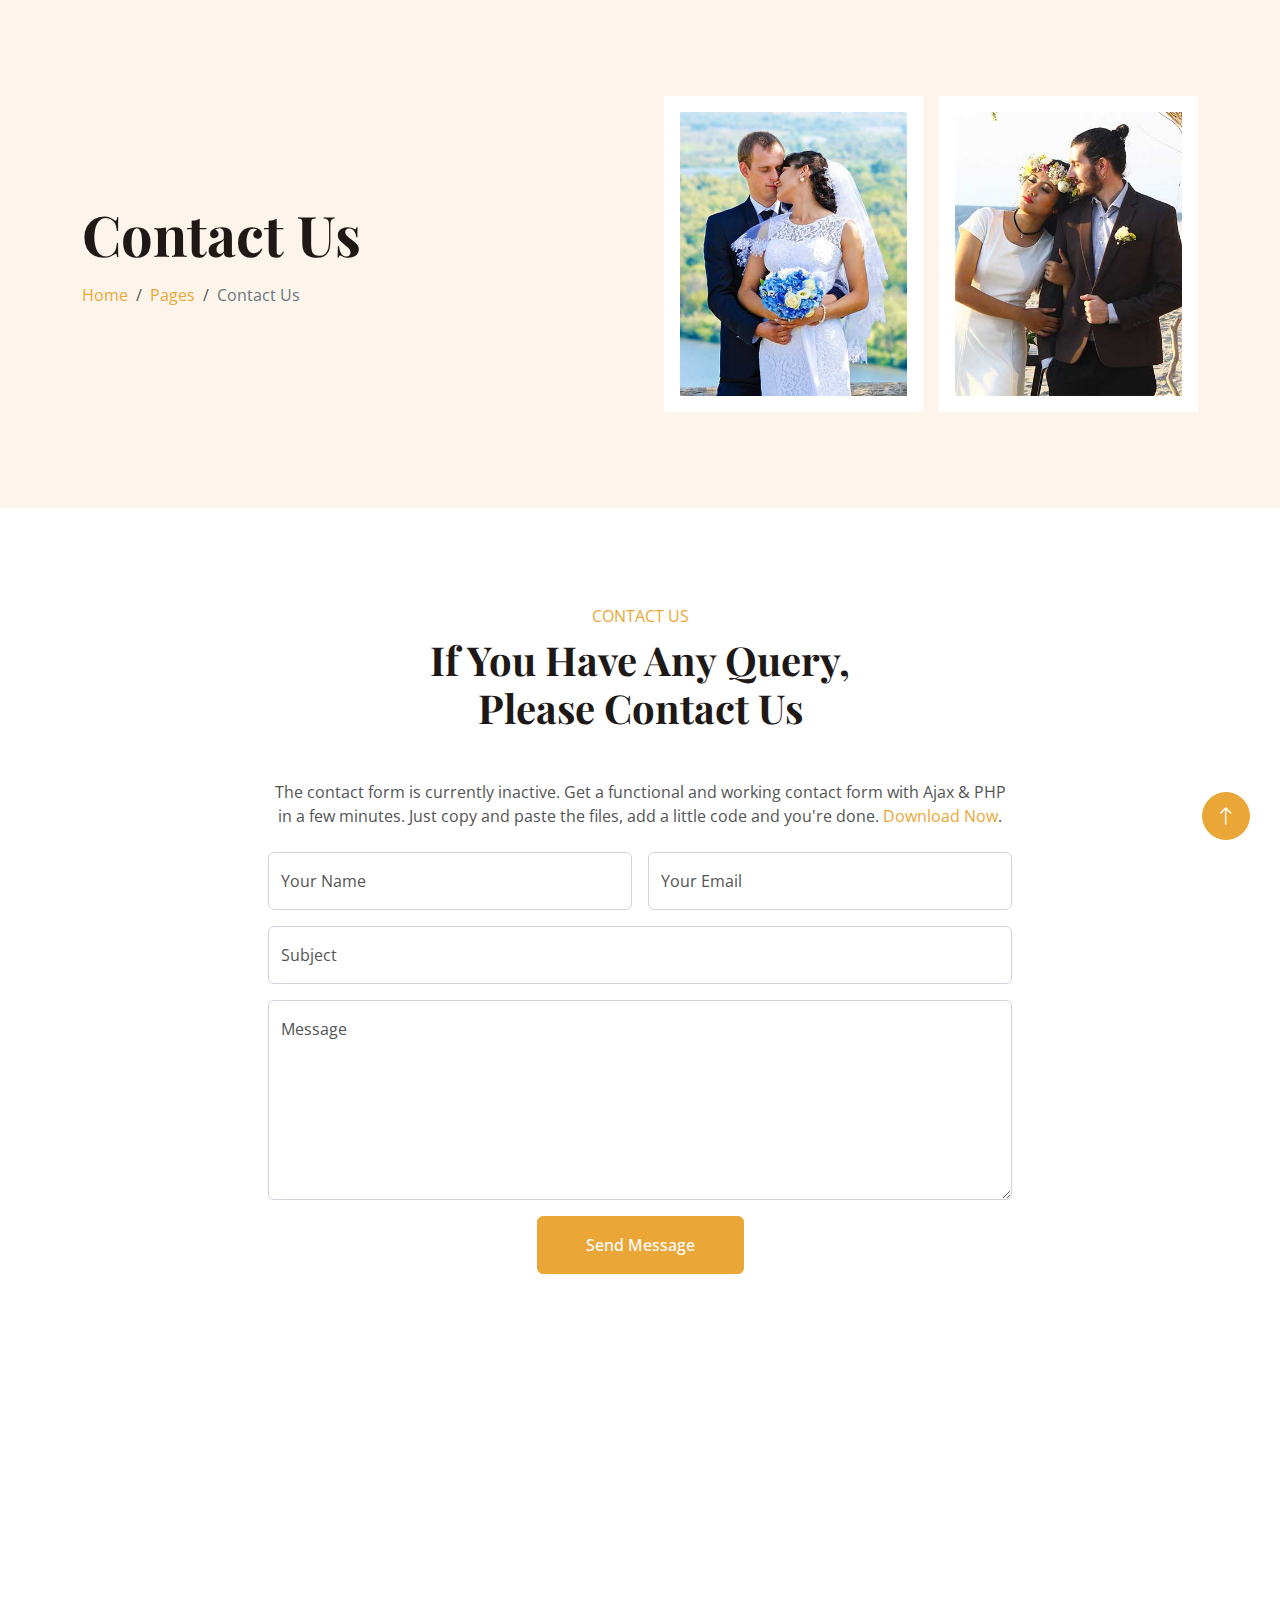
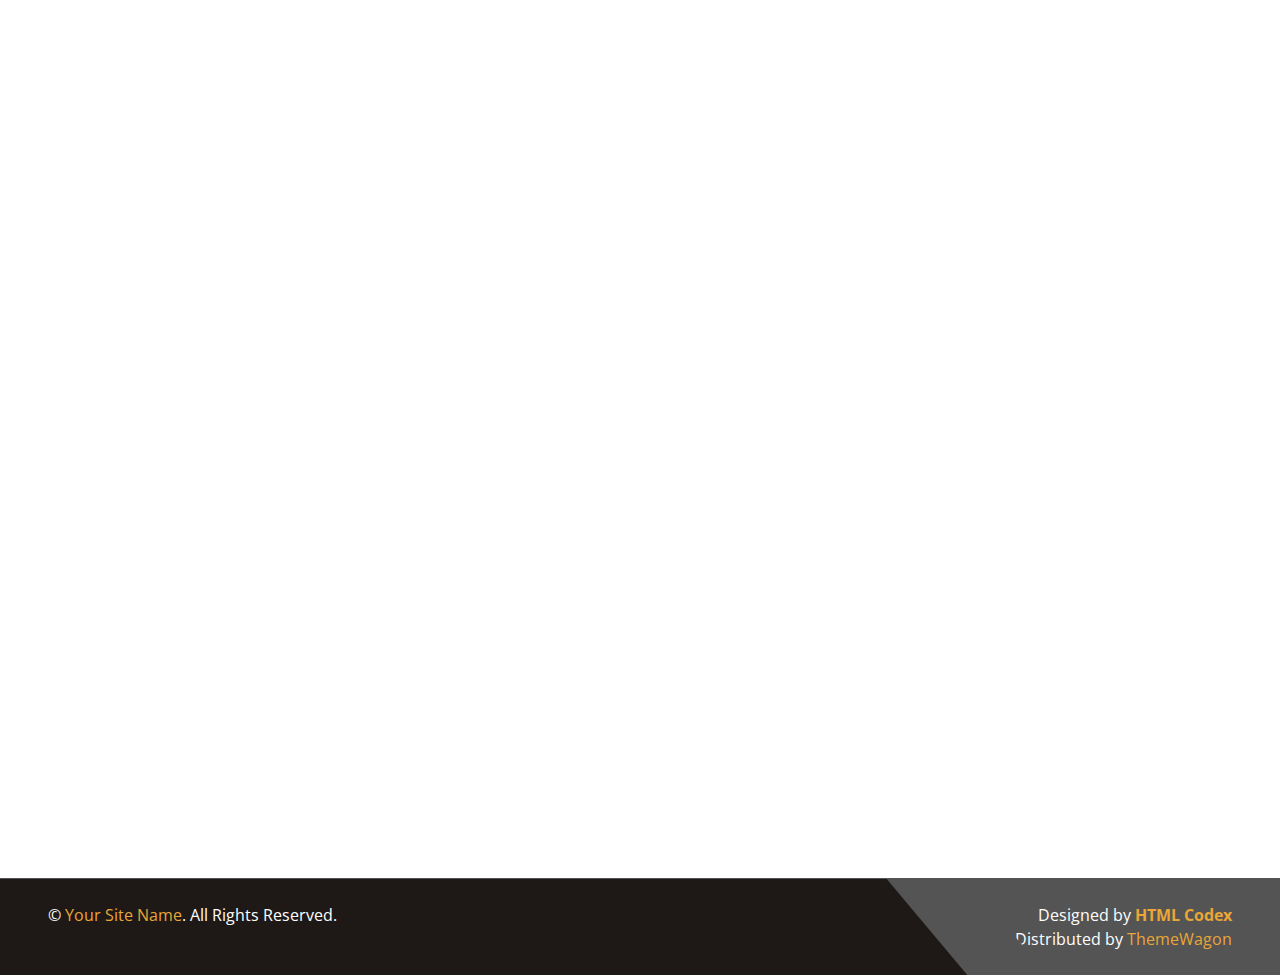
==== contact.html @ 64b4fbce "initial commit" ====
<!DOCTYPE html>
<html lang="en">

<head>
    <meta charset="utf-8">
    <title>Ocean Lens - Photo Studio Website Template</title>
    <meta content="width=device-width, initial-scale=1.0" name="viewport">
    <meta content="" name="keywords">
    <meta content="" name="description">

    <!-- Favicon -->
    <link href="img/favicon.ico" rel="icon">

    <!-- Google Web Fonts -->
    <link rel="preconnect" href="https://fonts.googleapis.com">
    <link rel="preconnect" href="https://fonts.gstatic.com" crossorigin>
    <link href="https://fonts.googleapis.com/css2?family=Open+Sans:wght@400;500;600&family=Playfair+Display:wght@500;600;700&display=swap" rel="stylesheet"> 

    <!-- Icon Font Stylesheet -->
    <link href="https://cdnjs.cloudflare.com/ajax/libs/font-awesome/5.10.0/css/all.min.css" rel="stylesheet">
    <link href="https://cdn.jsdelivr.net/npm/bootstrap-icons@1.4.1/font/bootstrap-icons.css" rel="stylesheet">

    <!-- Libraries Stylesheet -->
    <link href="lib/animate/animate.min.css" rel="stylesheet">
    <link href="lib/owlcarousel/assets/owl.carousel.min.css" rel="stylesheet">
    <link href="lib/lightbox/css/lightbox.min.css" rel="stylesheet">

    <!-- Customized Bootstrap Stylesheet -->
    <link href="css/bootstrap.min.css" rel="stylesheet">

    <!-- Template Stylesheet -->
    <link href="css/style.css" rel="stylesheet">
</head>

<body>
    <!-- Spinner Start -->
    <div id="spinner" class="show bg-white position-fixed translate-middle w-100 vh-100 top-50 start-50 d-flex align-items-center justify-content-center">
        <div class="spinner-grow text-primary" role="status"></div>
    </div>
    <!-- Spinner End -->


    <!-- Navbar Start -->
    <nav class="navbar navbar-expand-lg bg-white navbar-light fixed-top shadow py-lg-0 px-4 px-lg-5 wow fadeIn" data-wow-delay="0.1s">
        <a href="index.html" class="navbar-brand d-block d-lg-none">
            <h1 class="text-primary">Ocean Lens</h1>
        </a>
        <button type="button" class="navbar-toggler" data-bs-toggle="collapse" data-bs-target="#navbarCollapse">
            <span class="navbar-toggler-icon"></span>
        </button>
        <div class="collapse navbar-collapse justify-content-between py-4 py-lg-0" id="navbarCollapse">
            <div class="navbar-nav ms-auto py-0">
                <a href="index.html" class="nav-item nav-link">Home</a>
                <a href="about.html" class="nav-item nav-link">About</a>
                <a href="service.html" class="nav-item nav-link">Services</a>
            </div>
            <a href="index.html" class="navbar-brand bg-primary py-2 px-4 mx-3 d-none d-lg-block">
                <h1 class="text-white">Ocean Lens</h1>
            </a>
            <div class="navbar-nav me-auto py-0">
                <a href="project.html" class="nav-item nav-link">Projects</a>
                <div class="nav-item dropdown">
                    <a href="#" class="nav-link dropdown-toggle" data-bs-toggle="dropdown">Pages</a>
                    <div class="dropdown-menu rounded-0 shadow-sm border-0 m-0">
                        <a href="feature.html" class="dropdown-item">Features</a>
                        <a href="team.html" class="dropdown-item">Our Team</a>
                        <a href="testimonial.html" class="dropdown-item">Testimonial</a>
                        <a href="404.html" class="dropdown-item">404 Page</a>
                    </div>
                </div>
                <a href="contact.html" class="nav-item nav-link active">Contact</a>
            </div>
        </div>
    </nav>
    <!-- Navbar End -->


    <!-- Header Start -->
    <div class="container-fluid hero-header bg-light py-5 mb-5">
        <div class="container py-5">
            <div class="row g-5 align-items-center">
                <div class="col-lg-6">
                    <h1 class="display-4 mb-3 animated slideInDown">Contact Us</h1>
                    <nav aria-label="breadcrumb animated slideInDown">
                        <ol class="breadcrumb mb-0">
                            <li class="breadcrumb-item"><a href="#">Home</a></li>
                            <li class="breadcrumb-item"><a href="#">Pages</a></li>
                            <li class="breadcrumb-item active" aria-current="page">Contact Us</li>
                        </ol>
                    </nav>
                </div>
                <div class="col-lg-6 animated fadeIn">
                    <div class="row g-3">
                        <div class="col-6 text-end">
                            <img class="img-fluid bg-white p-3 w-100" src="img/hero-1.jpg" alt="">
                        </div>
                        <div class="col-6">
                            <img class="img-fluid bg-white p-3 w-100" src="img/hero-2.jpg" alt="">
                        </div>
                    </div>
                </div>
            </div>
        </div>
    </div>
    <!-- Header End -->


    <!-- Contact Start -->
    <div class="container-xxl py-5">
        <div class="container">
            <div class="text-center mx-auto wow fadeInUp" data-wow-delay="0.1s" style="max-width: 500px;">
                <p class="text-primary text-uppercase mb-2">Contact Us</p>
                <h1 class="display-6 mb-5">If You Have Any Query, Please Contact Us</h1>
            </div>
            <div class="row g-0 justify-content-center">
                <div class="col-lg-8 wow fadeInUp" data-wow-delay="0.1s">
                    <p class="text-center mb-4">The contact form is currently inactive. Get a functional and working contact form with Ajax & PHP in a few minutes. Just copy and paste the files, add a little code and you're done. <a href="https://htmlcodex.com/contact-form">Download Now</a>.</p>
                    <form>
                        <div class="row g-3">
                            <div class="col-md-6">
                                <div class="form-floating">
                                    <input type="text" class="form-control" id="name" placeholder="Your Name">
                                    <label for="name">Your Name</label>
                                </div>
                            </div>
                            <div class="col-md-6">
                                <div class="form-floating">
                                    <input type="email" class="form-control" id="email" placeholder="Your Email">
                                    <label for="email">Your Email</label>
                                </div>
                            </div>
                            <div class="col-12">
                                <div class="form-floating">
                                    <input type="text" class="form-control" id="subject" placeholder="Subject">
                                    <label for="subject">Subject</label>
                                </div>
                            </div>
                            <div class="col-12">
                                <div class="form-floating">
                                    <textarea class="form-control" placeholder="Leave a message here" id="message" style="height: 200px"></textarea>
                                    <label for="message">Message</label>
                                </div>
                            </div>
                            <div class="col-12 text-center">
                                <button class="btn btn-primary py-3 px-5" type="submit">Send Message</button>
                            </div>
                        </div>
                    </form>
                </div>
            </div>
        </div>
    </div>
    <!-- Contact End -->


    <!-- Google Map Start -->
    <div class="container-xxl py-5 px-0 wow fadeInUp" data-wow-delay="0.1s">
        <iframe class="w-100 mb-n2" style="height: 450px;"
            src="https://www.google.com/maps/embed?pb=!1m18!1m12!1m3!1d3001156.4288297426!2d-78.01371936852176!3d42.72876761954724!2m3!1f0!2f0!3f0!3m2!1i1024!2i768!4f13.1!3m3!1m2!1s0x4ccc4bf0f123a5a9%3A0xddcfc6c1de189567!2sNew%20York%2C%20USA!5e0!3m2!1sen!2sbd!4v1603794290143!5m2!1sen!2sbd"
            frameborder="0" allowfullscreen="" aria-hidden="false" tabindex="0"></iframe>
    </div>
    <!-- Google Map End -->


    <!-- Footer Start -->
    <div class="container-fluid footer position-relative bg-dark text-white-50 mt-5 py-5 px-4 px-lg-5 wow fadeIn" data-wow-delay="0.1s">
        <div class="row g-5 py-5">
            <div class="col-lg-6 pe-lg-5">
                <a href="index.html" class="navbar-brand">
                    <h1 class="display-5 text-primary">Ocean Lens</h1>
                </a>
                <p>Aliquyam sed elitr elitr erat sed diam ipsum eirmod eos lorem nonumy. Tempor sea ipsum diam  sed clita dolore eos dolores magna erat dolore sed stet justo et dolor.</p>
                <p><i class="fa fa-map-marker-alt me-2"></i>123 Street, New York, USA</p>
                <p><i class="fa fa-phone-alt me-2"></i>+012 345 67890</p>
                <p><i class="fa fa-envelope me-2"></i>info@example.com</p>
                <div class="d-flex justify-content-start mt-4">
                    <a class="btn btn-square btn-outline-primary rounded-circle me-2" href="#"><i class="fab fa-twitter"></i></a>
                    <a class="btn btn-square btn-outline-primary rounded-circle me-2" href="#"><i class="fab fa-facebook-f"></i></a>
                    <a class="btn btn-square btn-outline-primary rounded-circle me-2" href="#"><i class="fab fa-linkedin-in"></i></a>
                    <a class="btn btn-square btn-outline-primary rounded-circle me-2" href="#"><i class="fab fa-instagram"></i></a>
                </div>
            </div>
            <div class="col-lg-6 ps-lg-5">
                <div class="row g-5">
                    <div class="col-sm-6">
                        <h4 class="text-light mb-4">Quick Links</h4>
                        <a class="btn btn-link" href="">About Us</a>
                        <a class="btn btn-link" href="">Contact Us</a>
                        <a class="btn btn-link" href="">Our Services</a>
                        <a class="btn btn-link" href="">Terms & Condition</a>
                        <a class="btn btn-link" href="">Support</a>
                    </div>
                    <div class="col-sm-6">
                        <h4 class="text-light mb-4">Popular Links</h4>
                        <a class="btn btn-link" href="">About Us</a>
                        <a class="btn btn-link" href="">Contact Us</a>
                        <a class="btn btn-link" href="">Our Services</a>
                        <a class="btn btn-link" href="">Terms & Condition</a>
                        <a class="btn btn-link" href="">Support</a>
                    </div>
                    <div class="col-sm-12">
                        <h4 class="text-light mb-4">Newsletter</h4>
                        <div class="w-100">
                            <div class="input-group">
                                <input type="text" class="form-control border-0 bg-secondary" style="padding: 20px 30px;" placeholder="Your Email Address"><button class="btn btn-primary px-4">Sign Up</button>
                            </div>
                        </div>
                    </div>
                </div>
            </div>
        </div>
    </div>
    <!-- Footer End -->


    <!-- Copyright Start -->
    <div class="container-fluid bg-dark text-white border-top border-secondary px-0">
        <div class="d-flex flex-column flex-md-row justify-content-between">
            <div class="py-4 px-5 text-center text-md-start">
                <p class="mb-0">&copy; <a class="text-primary" href="#">Your Site Name</a>. All Rights Reserved.</p>
            </div>
            <div class="py-4 px-5 bg-secondary footer-shape position-relative text-center text-md-end">
                <!--/*** This template is free as long as you keep the footer author’s credit link/attribution link/backlink. If you'd like to use the template without the footer author’s credit link/attribution link/backlink, you can purchase the Credit Removal License from "https://htmlcodex.com/credit-removal". Thank you for your support. ***/-->
                <p class="mb-0">Designed by <a class="text-primary fw-bold" href="https://htmlcodex.com">HTML Codex</a></p>  Distributed by <a href="https://themewagon.com" target="_blank" >ThemeWagon</a>
            </div>
        </div>
    </div>
    <!-- Copyright End -->


    <!-- Back to Top -->
    <a href="#" class="btn btn-lg btn-primary btn-lg-square rounded-circle back-to-top"><i class="bi bi-arrow-up"></i></a>


    <!-- JavaScript Libraries -->
    <script src="https://code.jquery.com/jquery-3.4.1.min.js"></script>
    <script src="https://cdn.jsdelivr.net/npm/bootstrap@5.0.0/dist/js/bootstrap.bundle.min.js"></script>
    <script src="lib/wow/wow.min.js"></script>
    <script src="lib/easing/easing.min.js"></script>
    <script src="lib/waypoints/waypoints.min.js"></script>
    <script src="lib/counterup/counterup.min.js"></script>
    <script src="lib/owlcarousel/owl.carousel.min.js"></script>
    <script src="lib/lightbox/js/lightbox.min.js"></script>

    <!-- Template Javascript -->
    <script src="js/main.js"></script>
</body>

</html>
---- css/style.css ----
/********** Template CSS **********/
:root {
    --primary: #EAA636;
    --secondary: #545454;
    --light: #FDF5EB;
    --dark: #1E1916;
}

.back-to-top {
    position: fixed;
    display: none;
    right: 30px;
    bottom: 60px;
    z-index: 99;
}


/*** Spinner ***/
#spinner {
    opacity: 0;
    visibility: hidden;
    transition: opacity .5s ease-out, visibility 0s linear .5s;
    z-index: 99999;
}

#spinner.show {
    transition: opacity .5s ease-out, visibility 0s linear 0s;
    visibility: visible;
    opacity: 1;
}


/*** Button ***/
.btn {
    font-weight: 500;
    transition: .5s;
}

.btn.btn-primary {
    color: #FFFFFF;
}

.btn-square {
    width: 38px;
    height: 38px;
}

.btn-sm-square {
    width: 32px;
    height: 32px;
}

.btn-lg-square {
    width: 48px;
    height: 48px;
}

.btn-square,
.btn-sm-square,
.btn-lg-square {
    padding: 0;
    display: flex;
    align-items: center;
    justify-content: center;
    font-weight: normal;
}


/*** Navbar ***/
.navbar.fixed-top {
    display: none;
    transition: .5s;
}

.navbar .navbar-nav .nav-link {
    padding: 20px 15px;
    color: var(--dark);
    font-size: 18px;
    font-weight: 600;
    outline: none;
}

.navbar .navbar-nav .nav-link:hover,
.navbar .navbar-nav .nav-link.active {
    color: var(--primary);
}

@media (max-width: 991.98px) {
    .navbar .navbar-nav .nav-link  {
        padding: 10px 0;
    }
}

.navbar .dropdown-toggle::after {
    border: none;
    content: "\f107";
    font-family: "Font Awesome 5 Free";
    font-weight: 900;
    vertical-align: middle;
    margin-left: 8px;
}

@media (min-width: 992px) {
    .navbar .nav-item .dropdown-menu {
        display: block;
        border: none;
        margin-top: 0;
        top: 150%;
        right: 15px;
        opacity: 0;
        visibility: hidden;
        transition: .5s;
    }

    .navbar .nav-item:hover .dropdown-menu {
        top: 100%;
        visibility: visible;
        transition: .5s;
        opacity: 1;
    }
}


/*** Header ***/
.btn-play {
    position: relative;
    display: block;
    box-sizing: content-box;
    width: 16px;
    height: 26px;
    border-radius: 100%;
    border: none;
    outline: none !important;
    padding: 18px 20px 20px 28px;
    background: var(--primary);
}

.btn-play:before {
    content: "";
    position: absolute;
    z-index: 0;
    left: 50%;
    top: 50%;
    transform: translateX(-50%) translateY(-50%);
    display: block;
    width: 60px;
    height: 60px;
    background: var(--primary);
    border-radius: 100%;
    animation: pulse-border 1500ms ease-out infinite;
}

.btn-play:after {
    content: "";
    position: absolute;
    z-index: 1;
    left: 50%;
    top: 50%;
    transform: translateX(-50%) translateY(-50%);
    display: block;
    width: 60px;
    height: 60px;
    background: var(--primary);
    border-radius: 100%;
    transition: all 200ms;
}

.btn-play span {
    display: block;
    position: relative;
    z-index: 3;
    width: 0;
    height: 0;
    left: -1px;
    border-left: 16px solid #FFFFFF;
    border-top: 11px solid transparent;
    border-bottom: 11px solid transparent;
}

@keyframes pulse-border {
    0% {
        transform: translateX(-50%) translateY(-50%) translateZ(0) scale(1);
        opacity: 1;
    }

    100% {
        transform: translateX(-50%) translateY(-50%) translateZ(0) scale(2);
        opacity: 0;
    }
}

.modal-video .modal-dialog {
    position: relative;
    max-width: 800px;
    margin: 60px auto 0 auto;
}

.modal-video .modal-body {
    position: relative;
    padding: 0px;
}

.modal-video .close {
    position: absolute;
    width: 30px;
    height: 30px;
    right: 0px;
    top: -30px;
    z-index: 999;
    font-size: 30px;
    font-weight: normal;
    color: #FFFFFF;
    background: #000000;
    opacity: 1;
}

.hero-header .breadcrumb-item+.breadcrumb-item::before {
    color: var(--secondary);
}


/*** Facts ***/
.fact-item {
    transition: .3s;
}

.fact-item:hover {
    margin-top: -10px;
    background: #FFFFFF !important;
    box-shadow: 0 0 45px rgba(0, 0, 0, .07);
}


/*** About ***/
.img-twice::before {
    position: absolute;
    content: "";
    width: 60%;
    height: 80%;
    top: 10%;
    left: 20%;
    border: 1rem solid var(--light);
    z-index: -1;
}


/*** Service ***/
.service-item,
.service-item * {
    transition: .3s;
}

.service-item:hover {
    margin-top: -10px;
    background: var(--primary) !important;
}

.service-item:hover * {
    color: var(--light);
}

.service-item .service-overlay {
    position: absolute;
    width: 100%;
    height: 100%;
    top: 0;
    left: 0;
    display: flex;
    align-items: center;
    justify-content: center;
    background: rgba(0, 0, 0, .5);
    overflow: hidden;
    opacity: 0;
    transition: .5s;
}

.service-item:hover .service-overlay {
    opacity: 1;
}


/*** Project ***/
.project-item {
    position: relative;
}

.project-item .project-title {
    position: absolute;
    top: auto;
    right: 1rem;
    bottom: 1rem;
    left: 1rem;
    padding: 1rem;
    text-align: center;
    background: #FFFFFF;
    transition: .5s;
}

.project-item:hover .project-title {
    color: #FFFFFF;
    background: var(--primary);
}


/*** Team ***/
.team-img::after {
    position: absolute;
    content: "";
    width: 0;
    height: 0;
    bottom: 0px;
    left: 50%;
    transform: translateX(-50%);
    border: 30px solid;
    border-color: transparent transparent #FFFFFF transparent;      
}

@media (min-width: 576px) {
    .flex-sm-row .team-img::after,
    .flex-lg-row-reverse .team-img::after {
        top: 50%;
        right: 0;
        bottom: auto;
        left: auto;
        transform: translateY(-50%);
        border-color: transparent #FFFFFF transparent transparent;
    }
}

@media (min-width: 576px) and (max-width: 991.98px) {
    .flex-sm-row-reverse .team-img::after {
        top: 50%;
        right: auto;
        bottom: auto;
        left: 0;
        transform: translateY(-50%);
        border-color: transparent transparent transparent #FFFFFF;
    }
}

@media (min-width: 992px) {
    .flex-lg-row-reverse .team-img::after,
    .flex-sm-row-reverse .team-img::after {
        top: 50%;
        right: auto;
        bottom: auto;
        left: 0;
        transform: translateY(-50%);
        border-color: transparent transparent transparent #FFFFFF;
    }

    .flex-sm-row-reverse.flex-lg-row .team-img::after {
        top: 50%;
        right: 0;
        bottom: auto;
        left: auto;
        transform: translateY(-50%);
        border-color: transparent #FFFFFF transparent transparent;
    }
}


/*** Testimonial ***/
.testimonial-carousel .owl-item .testimonial-item img {
    width: 60px;
    height: 60px;
}

.testimonial-carousel .owl-item .testimonial-item,
.testimonial-carousel .owl-item .testimonial-item * {
    transition: .5s;
}

.testimonial-carousel .owl-item.center .testimonial-item {
    background: var(--primary) !important;
}

.testimonial-carousel .owl-item.center .testimonial-item * {
    color: #FFFFFF !important;
}

.testimonial-carousel .owl-nav {
    margin-top: 30px;
    display: flex;
    justify-content: center;
}

.testimonial-carousel .owl-nav .owl-prev,
.testimonial-carousel .owl-nav .owl-next {
    margin: 0 12px;
    width: 50px;
    height: 50px;
    display: flex;
    align-items: center;
    justify-content: center;
    border-radius: 50px;
    font-size: 22px;
    color: var(--light);
    background: var(--primary);
    transition: .5s;
}

.testimonial-carousel .owl-nav .owl-prev:hover,
.testimonial-carousel .owl-nav .owl-next:hover {
    color: var(--primary);
    background: var(--dark);
}


/*** Footer ***/
@media (min-width: 992px) {
    .footer::after {
        position: absolute;
        content: "";
        width: 1px;
        height: 100%;
        top: 0;
        left: 50%;
        background: var(--secondary);
    }
}

.footer-shape::before {
    position: absolute;
    content: "";
    width: 80px;
    height: 100%;
    top: 0;
    left: -40px;
    background: var(--secondary);
    transform: skew(40deg);
}

.footer .btn.btn-link {
    display: block;
    margin-bottom: 5px;
    padding: 0;
    text-align: left;
    color: rgba(255, 255, 255, .5);
    font-weight: normal;
    text-transform: capitalize;
    transition: .3s;
}

.footer .btn.btn-link::before {
    position: relative;
    content: "\f105";
    font-family: "Font Awesome 5 Free";
    font-weight: 900;
    color: rgba(255, 255, 255, .5);
    margin-right: 10px;
}

.footer .btn.btn-link:hover {
    color: var(--primary);
    letter-spacing: 1px;
    box-shadow: none;
}
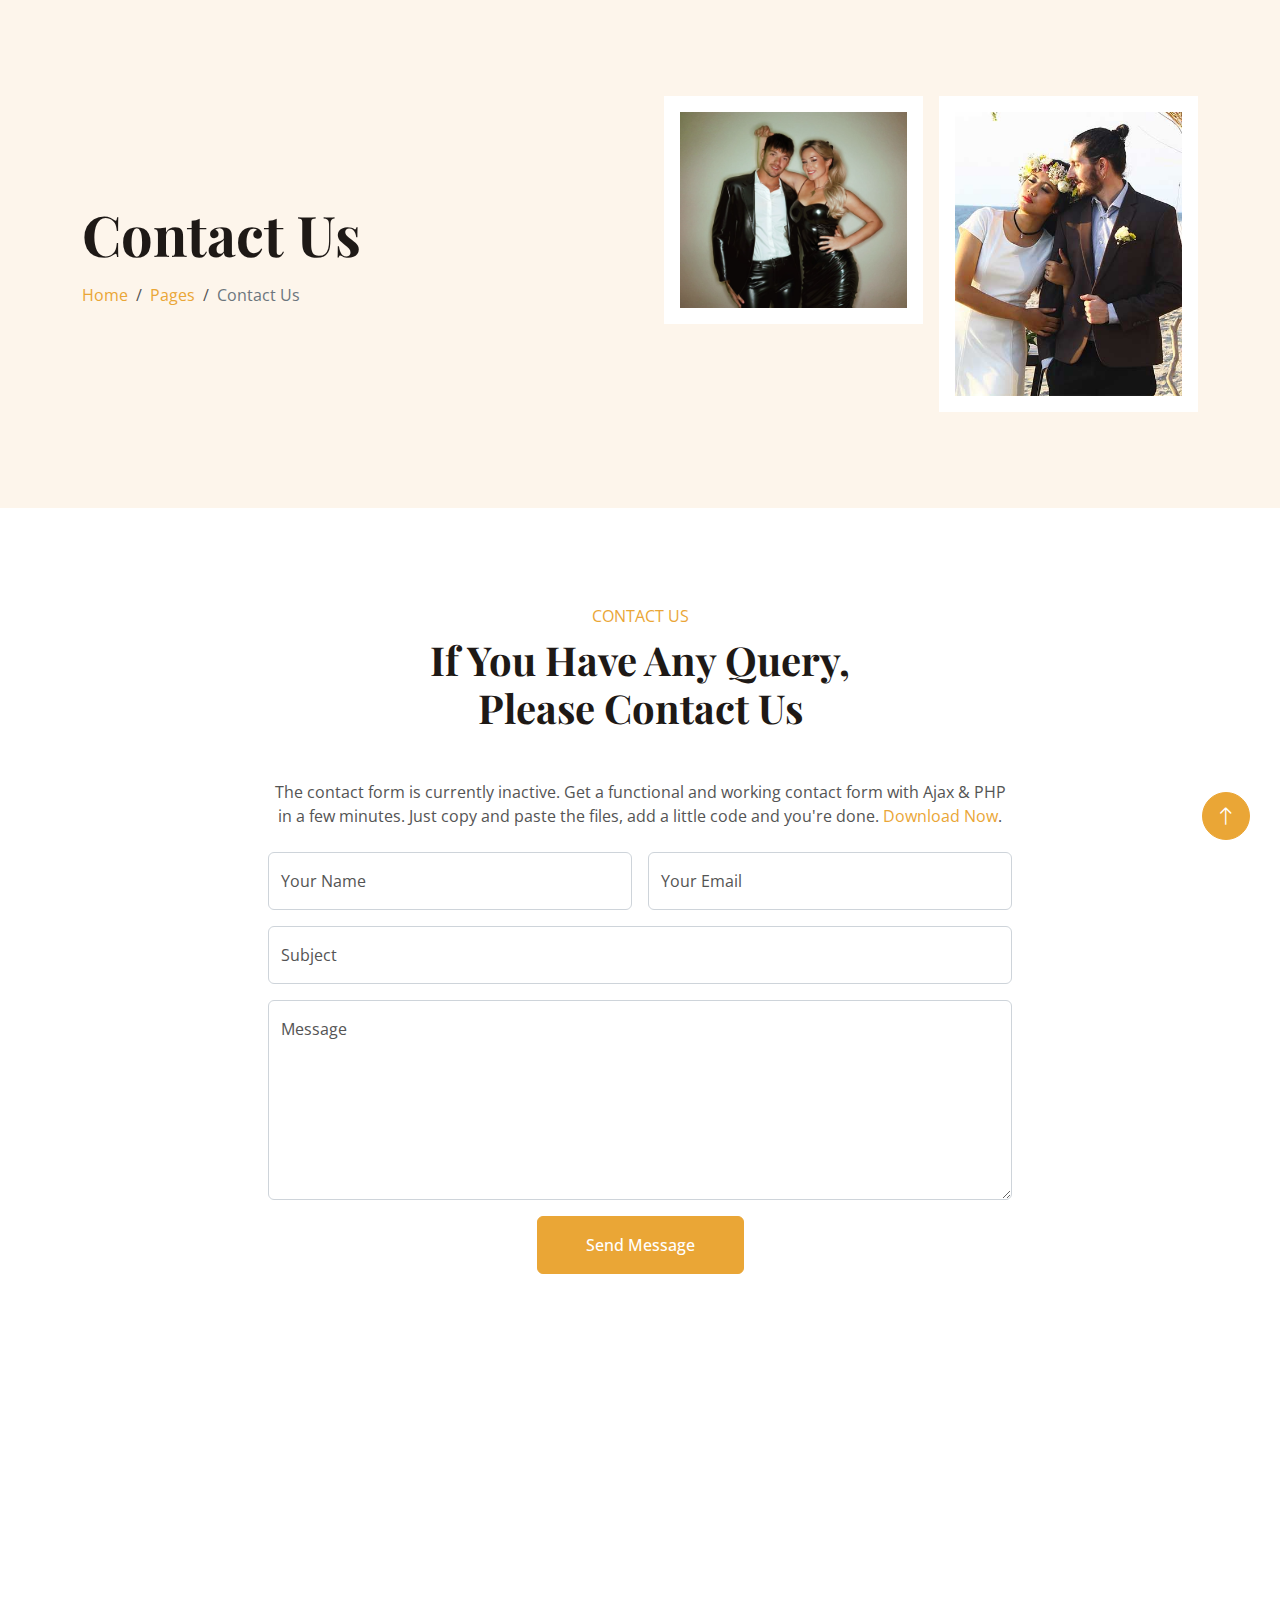
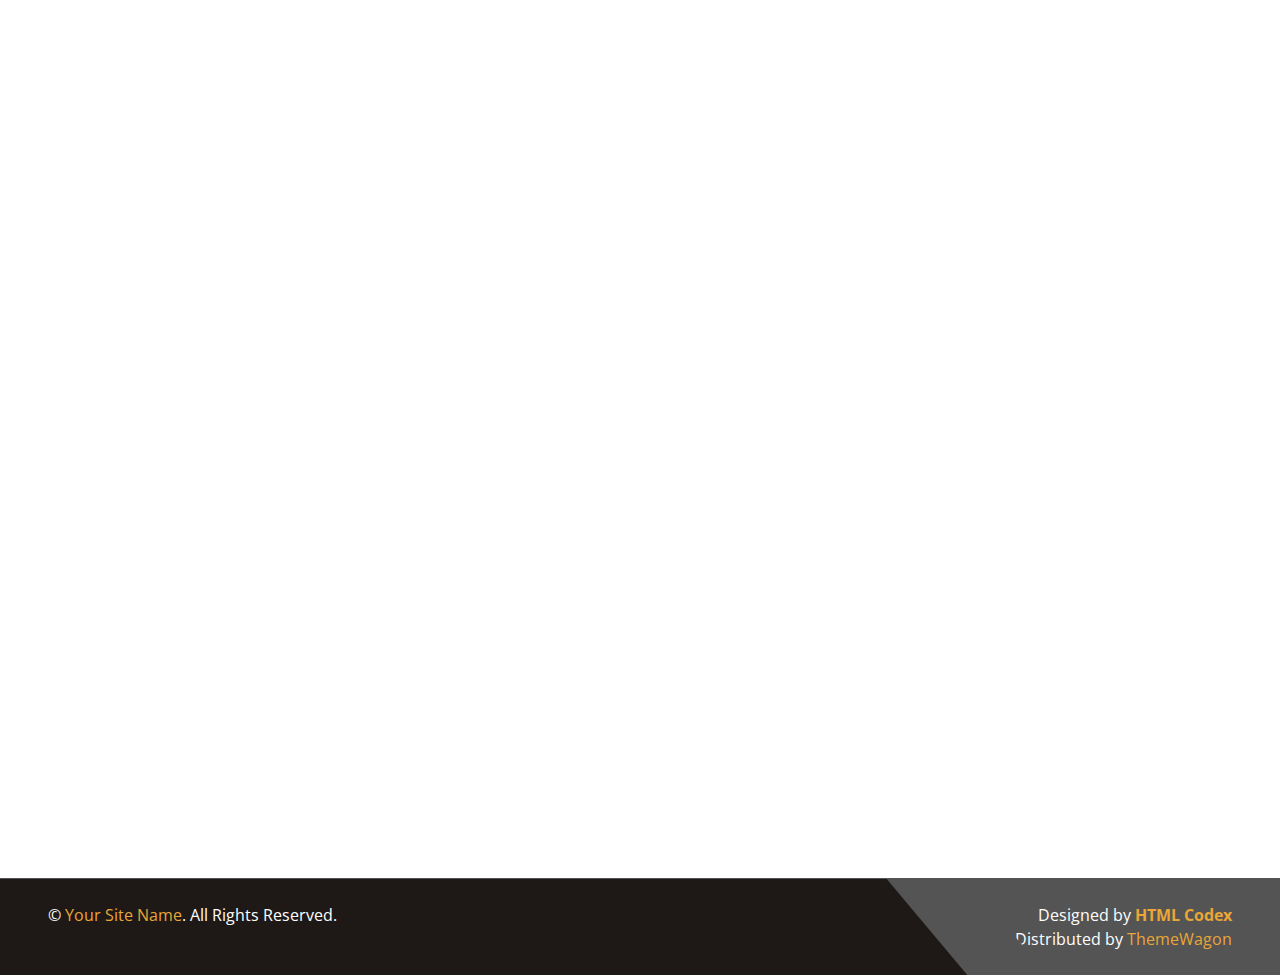
==== commit 9ca4770a: "new photos some formatting" ====
--- a/contact.html
+++ b/contact.html
@@ -59,7 +59,7 @@
             </a>
             <div class="navbar-nav me-auto py-0">
                 <a href="project.html" class="nav-item nav-link">Projects</a>
-                <div class="nav-item dropdown">
+                <!-- <div class="nav-item dropdown">
                     <a href="#" class="nav-link dropdown-toggle" data-bs-toggle="dropdown">Pages</a>
                     <div class="dropdown-menu rounded-0 shadow-sm border-0 m-0">
                         <a href="feature.html" class="dropdown-item">Features</a>
@@ -67,7 +67,7 @@
                         <a href="testimonial.html" class="dropdown-item">Testimonial</a>
                         <a href="404.html" class="dropdown-item">404 Page</a>
                     </div>
-                </div>
+                </div> -->
                 <a href="contact.html" class="nav-item nav-link active">Contact</a>
             </div>
         </div>
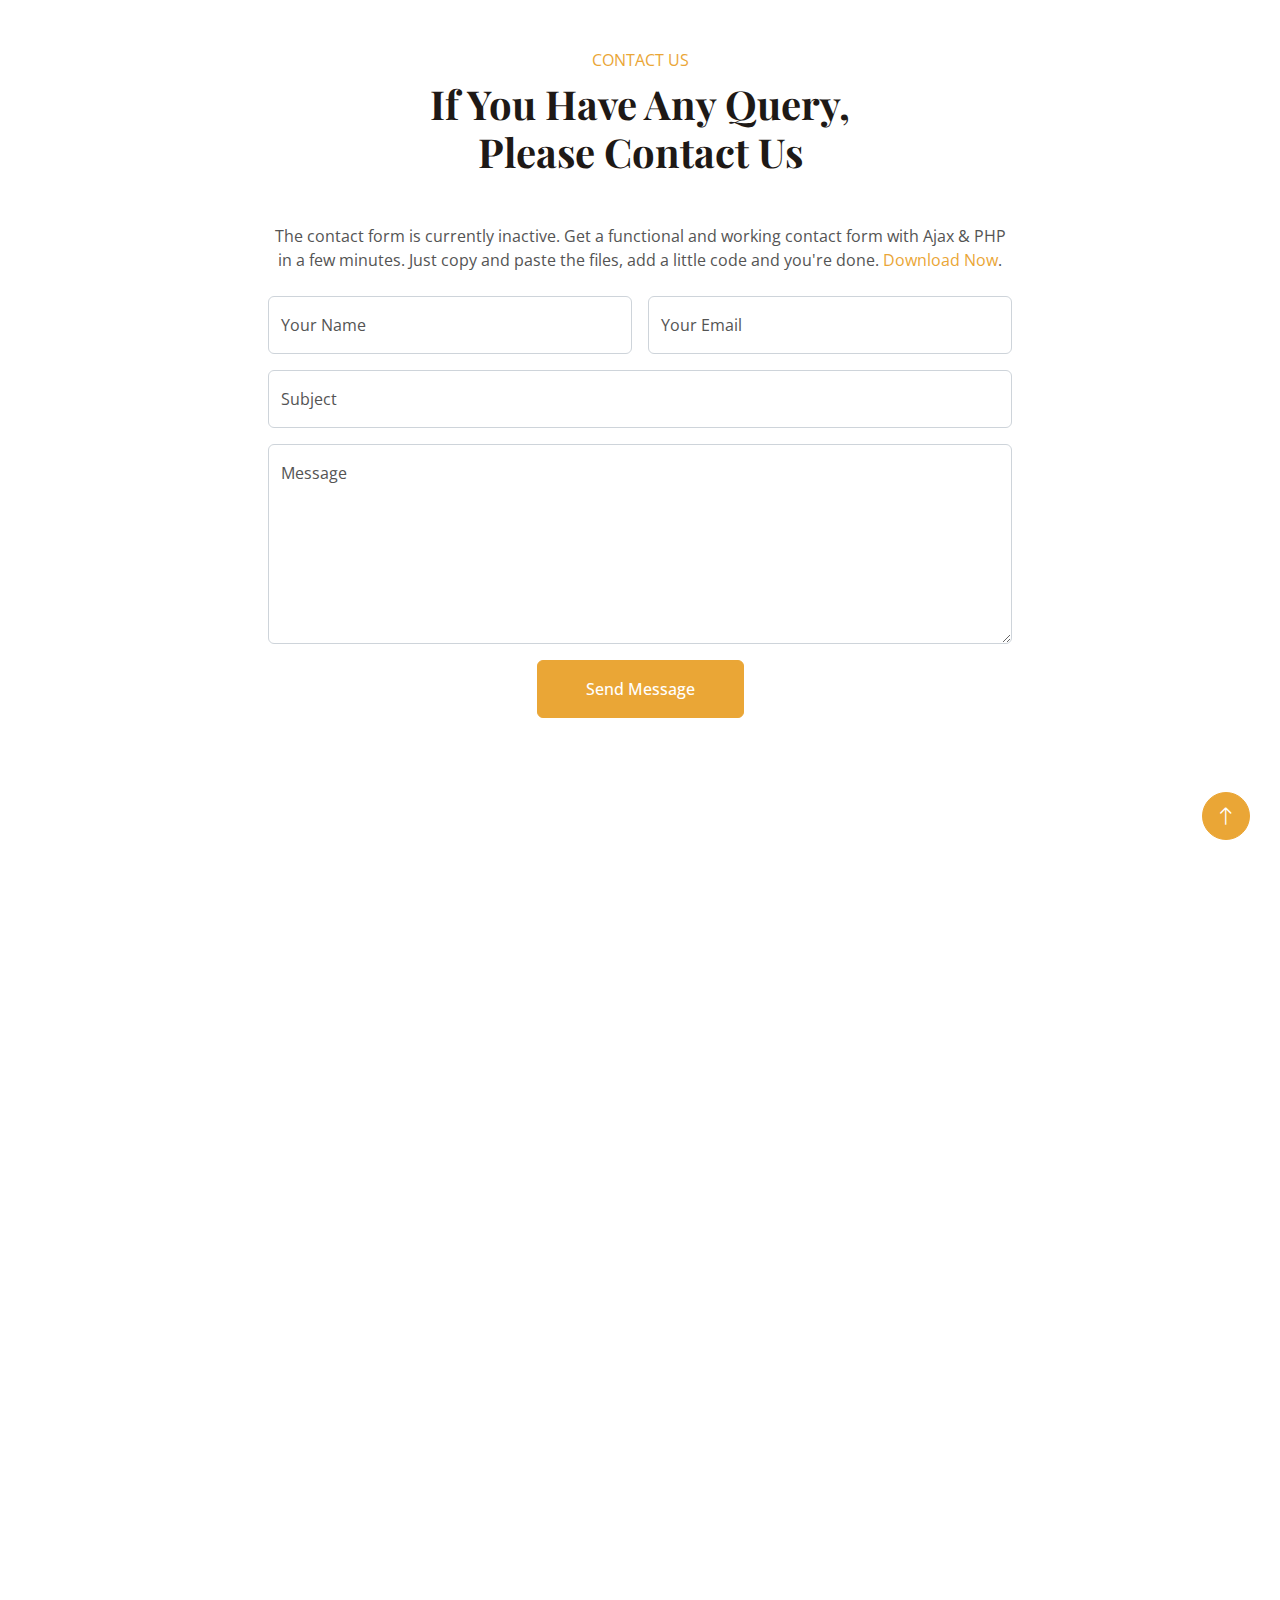
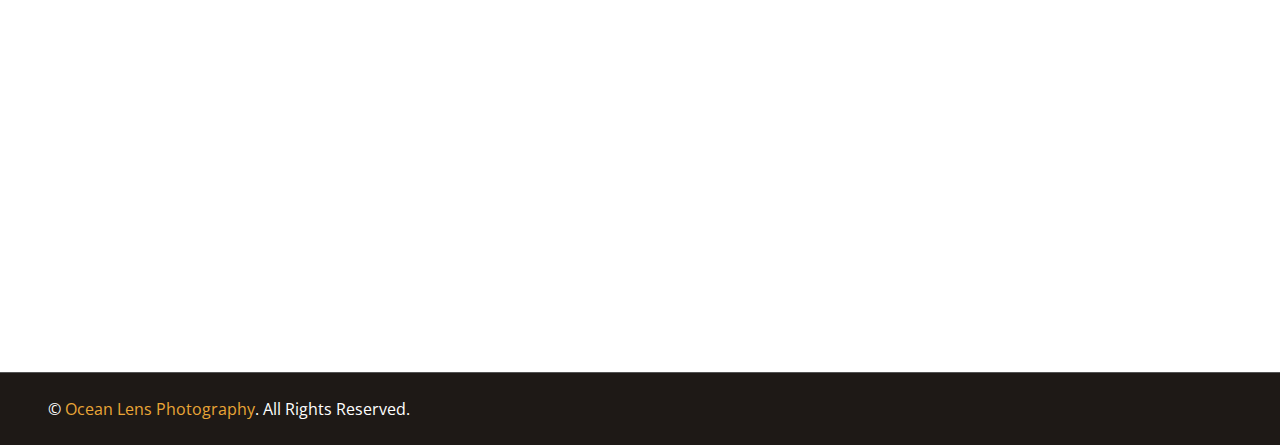
==== commit 075c4b72: "LF will be replaced by CRLF" ====
--- a/contact.html
+++ b/contact.html
@@ -3,7 +3,7 @@
 
 <head>
     <meta charset="utf-8">
-    <title>Ocean Lens - Photo Studio Website Template</title>
+    <title>Ocean Lens Photography</title>
     <meta content="width=device-width, initial-scale=1.0" name="viewport">
     <meta content="" name="keywords">
     <meta content="" name="description">
@@ -51,7 +51,6 @@
         <div class="collapse navbar-collapse justify-content-between py-4 py-lg-0" id="navbarCollapse">
             <div class="navbar-nav ms-auto py-0">
                 <a href="index.html" class="nav-item nav-link">Home</a>
-                <a href="about.html" class="nav-item nav-link">About</a>
                 <a href="service.html" class="nav-item nav-link">Services</a>
             </div>
             <a href="index.html" class="navbar-brand bg-primary py-2 px-4 mx-3 d-none d-lg-block">
@@ -76,7 +75,7 @@
 
 
     <!-- Header Start -->
-    <div class="container-fluid hero-header bg-light py-5 mb-5">
+<!--     <div class="container-fluid hero-header bg-light py-5 mb-5">
         <div class="container py-5">
             <div class="row g-5 align-items-center">
                 <div class="col-lg-6">
@@ -101,7 +100,7 @@
                 </div>
             </div>
         </div>
-    </div>
+    </div> -->
     <!-- Header End -->
 
 
@@ -156,7 +155,7 @@
     <!-- Google Map Start -->
     <div class="container-xxl py-5 px-0 wow fadeInUp" data-wow-delay="0.1s">
         <iframe class="w-100 mb-n2" style="height: 450px;"
-            src="https://www.google.com/maps/embed?pb=!1m18!1m12!1m3!1d3001156.4288297426!2d-78.01371936852176!3d42.72876761954724!2m3!1f0!2f0!3f0!3m2!1i1024!2i768!4f13.1!3m3!1m2!1s0x4ccc4bf0f123a5a9%3A0xddcfc6c1de189567!2sNew%20York%2C%20USA!5e0!3m2!1sen!2sbd!4v1603794290143!5m2!1sen!2sbd"
+            src="https://www.google.com/maps/embed?pb=!1m18!1m12!1m3!1d446567.90615041525!2d-81.17218195!3d29.022562050000005!2m3!1f0!2f0!3f0!3m2!1i1024!2i768!4f13.1!3m3!1m2!1s0x88e705c23e90a09d%3A0xdccff6dc317e577d!2sVolusia%20County%2C%20FL!5e0!3m2!1sen!2sus!4v1710980024424!5m2!1sen!2sus"
             frameborder="0" allowfullscreen="" aria-hidden="false" tabindex="0"></iframe>
     </div>
     <!-- Google Map End -->
@@ -167,12 +166,12 @@
         <div class="row g-5 py-5">
             <div class="col-lg-6 pe-lg-5">
                 <a href="index.html" class="navbar-brand">
-                    <h1 class="display-5 text-primary">Ocean Lens</h1>
+                    <h1 class="display-5 text-primary">Ocean Lens Photography</h1>
                 </a>
-                <p>Aliquyam sed elitr elitr erat sed diam ipsum eirmod eos lorem nonumy. Tempor sea ipsum diam  sed clita dolore eos dolores magna erat dolore sed stet justo et dolor.</p>
-                <p><i class="fa fa-map-marker-alt me-2"></i>123 Street, New York, USA</p>
-                <p><i class="fa fa-phone-alt me-2"></i>+012 345 67890</p>
-                <p><i class="fa fa-envelope me-2"></i>info@example.com</p>
+                <p>Welcome to Ocean Lens, where every click of the camera captures a story waiting to be told. Our photography brings together the beauty of the moment with the art of seeing beyond the visible, crafting images that speak volumes. We're dedicated to turning your cherished moments into lasting memories, all while ensuring a touch of magic in every frame.</p>
+                <p><i class="fa fa-map-marker-alt me-2"></i>DeLand, Florida</p>
+                <p><i class="fa fa-phone-alt me-2"></i>(561) 836-6650</p>
+                <p><i class="fa fa-envelope me-2"></i>info@oceanlensphotography.com</p>
                 <div class="d-flex justify-content-start mt-4">
                     <a class="btn btn-square btn-outline-primary rounded-circle me-2" href="#"><i class="fab fa-twitter"></i></a>
                     <a class="btn btn-square btn-outline-primary rounded-circle me-2" href="#"><i class="fab fa-facebook-f"></i></a>
@@ -182,7 +181,7 @@
             </div>
             <div class="col-lg-6 ps-lg-5">
                 <div class="row g-5">
-                    <div class="col-sm-6">
+                    <!-- <div class="col-sm-6">
                         <h4 class="text-light mb-4">Quick Links</h4>
                         <a class="btn btn-link" href="">About Us</a>
                         <a class="btn btn-link" href="">Contact Us</a>
@@ -197,7 +196,7 @@
                         <a class="btn btn-link" href="">Our Services</a>
                         <a class="btn btn-link" href="">Terms & Condition</a>
                         <a class="btn btn-link" href="">Support</a>
-                    </div>
+                    </div> -->
                     <div class="col-sm-12">
                         <h4 class="text-light mb-4">Newsletter</h4>
                         <div class="w-100">
@@ -217,11 +216,7 @@
     <div class="container-fluid bg-dark text-white border-top border-secondary px-0">
         <div class="d-flex flex-column flex-md-row justify-content-between">
             <div class="py-4 px-5 text-center text-md-start">
-                <p class="mb-0">&copy; <a class="text-primary" href="#">Your Site Name</a>. All Rights Reserved.</p>
-            </div>
-            <div class="py-4 px-5 bg-secondary footer-shape position-relative text-center text-md-end">
-                <!--/*** This template is free as long as you keep the footer author’s credit link/attribution link/backlink. If you'd like to use the template without the footer author’s credit link/attribution link/backlink, you can purchase the Credit Removal License from "https://htmlcodex.com/credit-removal". Thank you for your support. ***/-->
-                <p class="mb-0">Designed by <a class="text-primary fw-bold" href="https://htmlcodex.com">HTML Codex</a></p>  Distributed by <a href="https://themewagon.com" target="_blank" >ThemeWagon</a>
+                <p class="mb-0">&copy; <a class="text-primary" href="#">Ocean Lens Photography</a>. All Rights Reserved.</p>
             </div>
         </div>
     </div>
